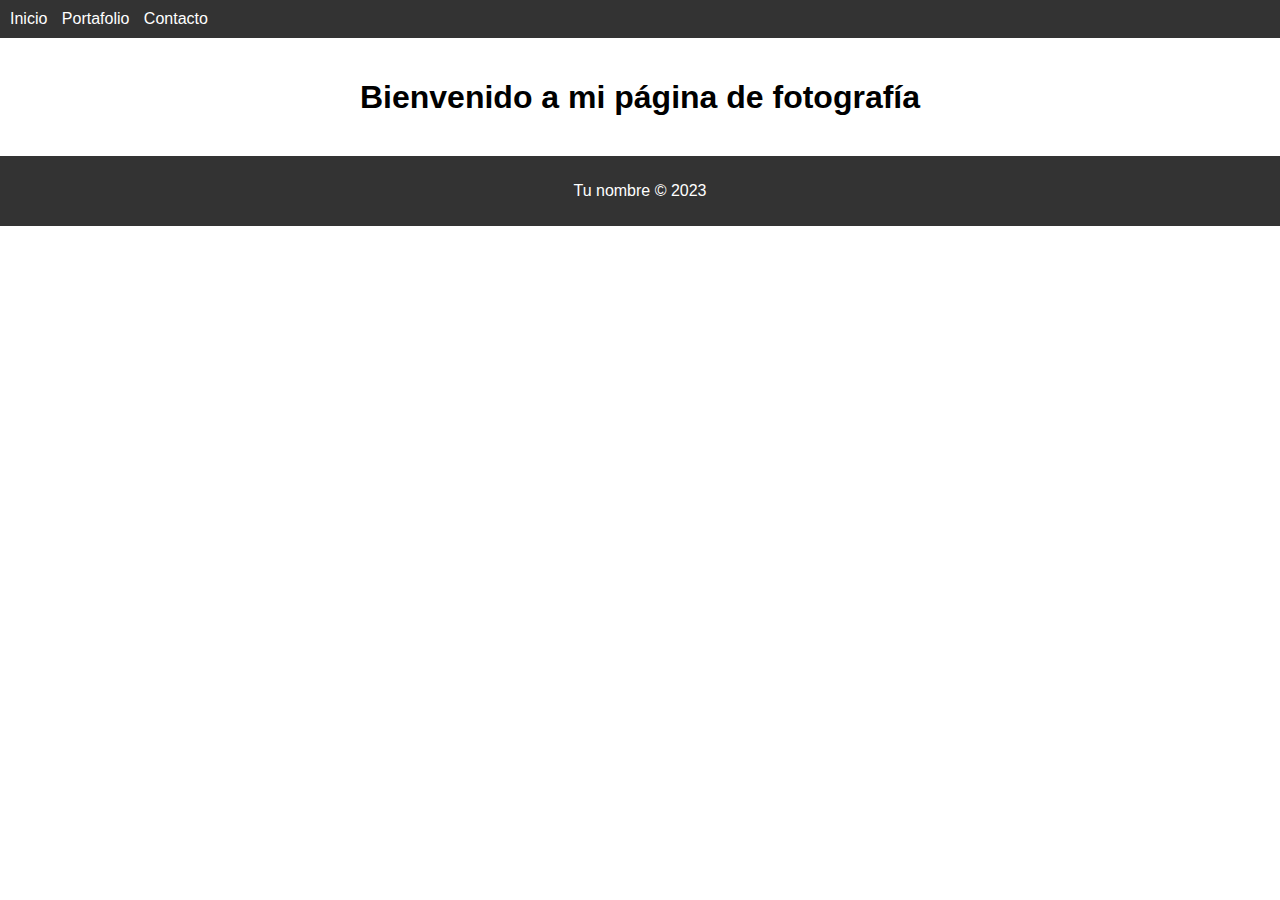
==== index.html @ 1ad23e6f "pagina ok" ====
<!DOCTYPE html>
<html lang="es">
<head>
  <meta charset="UTF-8">
  <meta name="viewport" content="width=device-width, initial-scale=1.0">
  <title>Tu página de fotografía</title>
  <link rel="stylesheet" href="styles.css">
</head>
<body>
  <header>
    <nav>
      <ul>
        <li><a href="index.html">Inicio</a></li>
        <li><a href="portfolio.html">Portafolio</a></li>
        <li><a href="contact.html">Contacto</a></li>
      </ul>
    </nav>
  </header>

  <main>
    <h1>Bienvenido a mi página de fotografía    </h1>
    <!-- Aquí puedes agregar una selección de tus mejores fotografías -->
  </main>

  <footer>
    <p>Tu nombre &copy; 2023</p>
  </footer>
</body>
</html>
---- styles.css ----
/* Estilos generales */
body {
  font-family: Arial, sans-serif;
  margin: 0;
  padding: 0;
}

header {
  background-color: #333;
  color: #fff;
  padding: 10px;
}

nav ul {
  list-style-type: none;
  margin: 0;
  padding: 0;
}

nav ul li {
  display: inline;
  margin-right: 10px;
}

nav ul li a {
  color: #fff;
  text-decoration: none;
}

main {
  text-align: center;
  padding: 20px;
}

footer {
  background-color: #333;
  color: #fff;
  padding: 10px;
  text-align: center;
}

/* Estilos específicos para la página de contacto */
h1 {
  font-size: 32px;
  margin-bottom: 20px;
}

form {
  display: flex;
  flex-direction: column;
  align-items: center;
  margin-bottom: 20px;
}

label {
  display: block;
  margin-bottom: 5px;
}

input[type="text"],
input[type="email"],
textarea {
  width: 300px;
  padding: 5px;
  margin-bottom: 10px;
}

input[type="submit"] {
  padding: 10px 20px;
  background-color: #333;
  color: #fff;
  border: none;
  cursor: pointer;
}

.error {
  border: 1px solid red;
}

.error-message {
  color: red;
  font-size: 12px;
  margin-top: 5px;
}

#message-container {
  color: green;
  font-weight: bold;
}
h1 {
  font-size: 32px;
  margin-bottom: 20px;
}

#image-container {
  margin-top: 20px;
}

#image-container img {
  max-width: 100%;
  height: auto;
}
h1 {
  font-size: 32px;
  margin-bottom: 20px;
}

#carousel-container {
  margin-top: 20px;
  position: relative;
}

#image-container {
  display: inline-block;
}

#image-container img {
  max-width: 100%;
  height: auto;
}

.nav-button {
  position: absolute;
  top: 50%;
  transform: translateY(-50%);
  background-color: #333;
  color: #fff;
  border: none;
  cursor: pointer;
  padding: 10px 20px;
  font-size: 16px;
}

#prev-button {
  left: 10px;
}

#next-button {
  right: 10px;
}
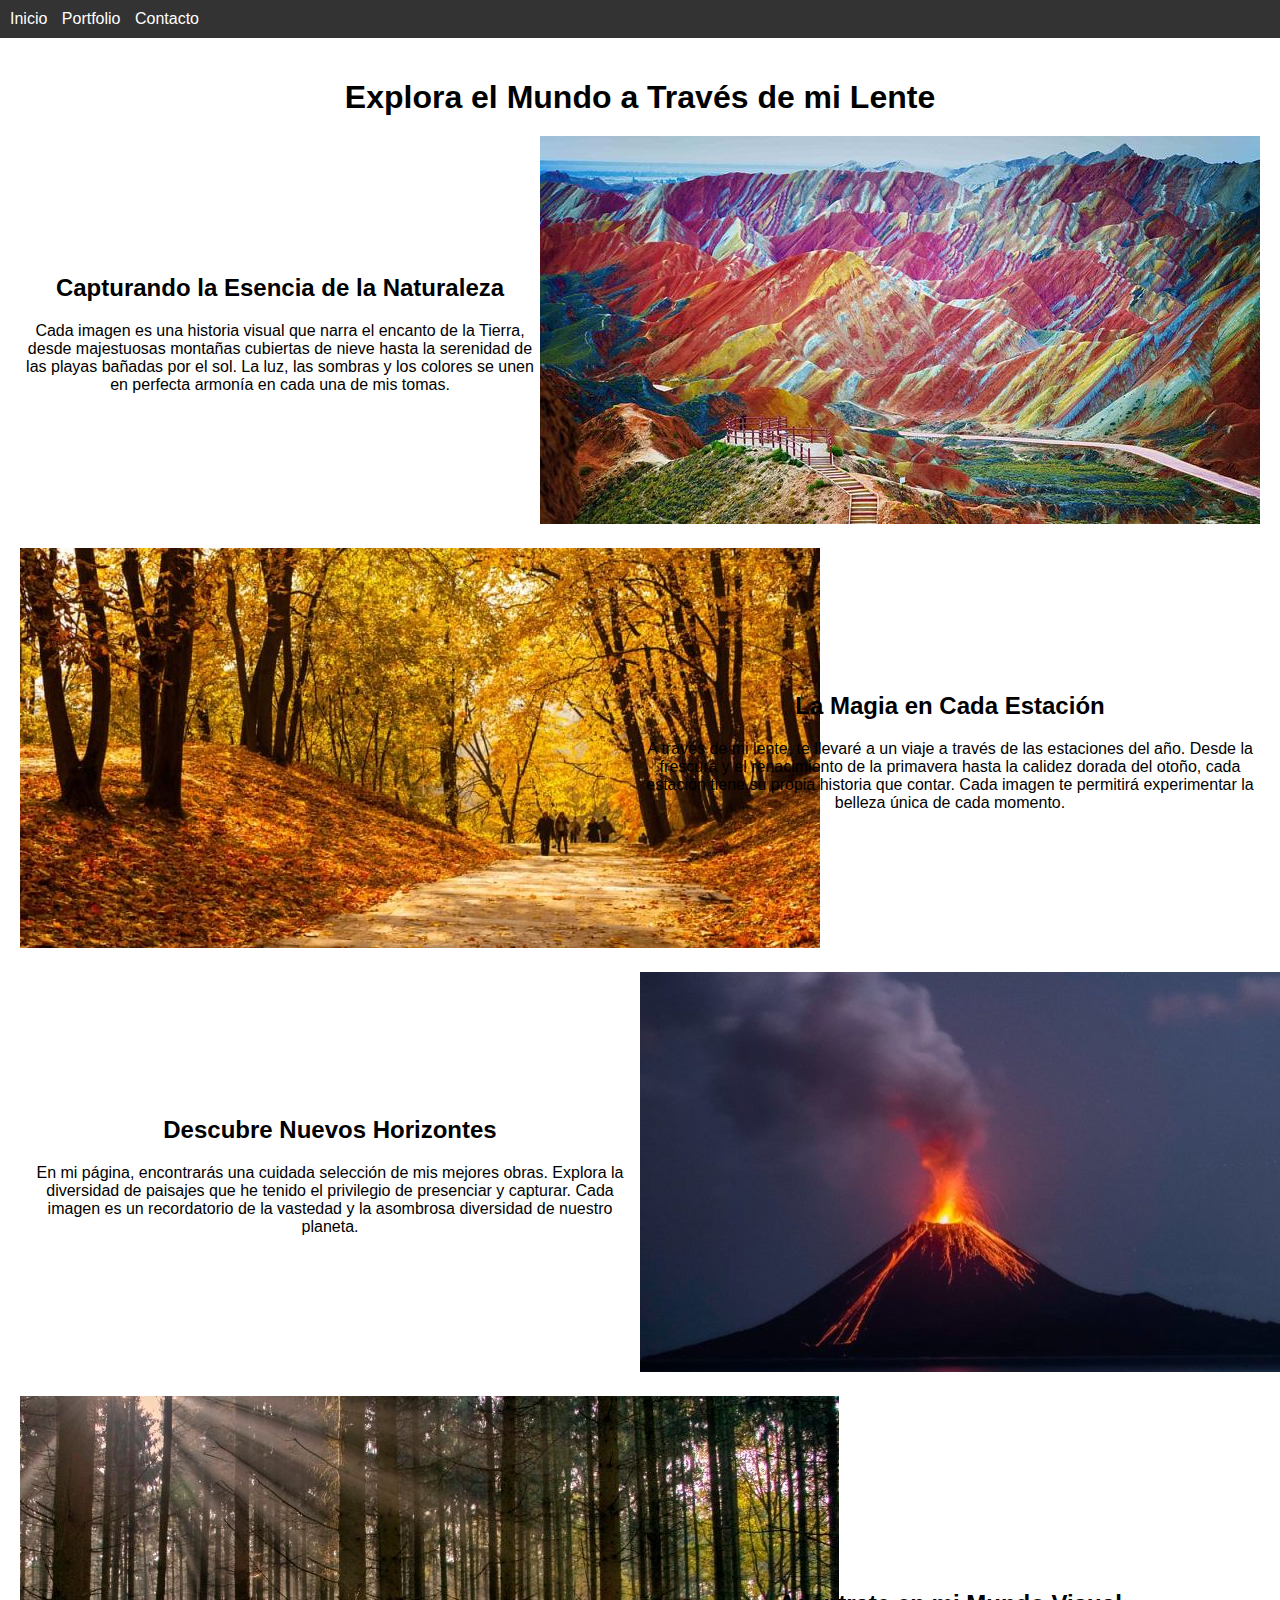
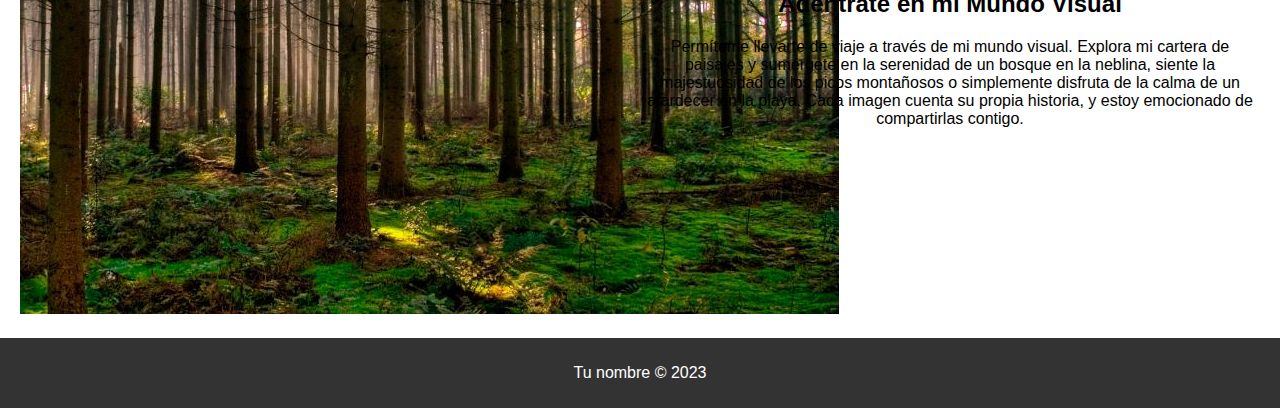
==== commit 8f59abb6: "mas mejor" ====
--- a/index.html
+++ b/index.html
@@ -11,15 +11,66 @@
     <nav>
       <ul>
         <li><a href="index.html">Inicio</a></li>
-        <li><a href="portfolio.html">Portafolio</a></li>
+        <li><a href="portfolio.html">Portfolio</a></li>
         <li><a href="contact.html">Contacto</a></li>
       </ul>
     </nav>
   </header>
 
   <main>
-    <h1>Bienvenido a mi página de fotografía    </h1>
-    <!-- Aquí puedes agregar una selección de tus mejores fotografías -->
+    <h1>Explora el Mundo a Través de mi Lente</h1>
+
+    <!-- Texto "Capturando la Esencia de la Naturaleza" -->
+    <div class="landscape-section">
+      <div class="landscape-content">
+        <div class="text-content">
+            <h2>Capturando la Esencia de la Naturaleza</h2>
+            <p class="left-align">Cada imagen es una historia visual que narra el encanto de la Tierra, desde majestuosas montañas cubiertas de nieve hasta la serenidad de las playas bañadas por el sol. La luz, las sombras y los colores se unen en perfecta armonía en cada una de mis tomas.</p>
+        </div>
+        <div class="landscape-image">
+          <img src="images/montaña.jpg">
+        </div>
+      </div>
+    </div>
+
+    <div class="landscape-section">
+      <div class="landscape-content">
+        <div class="image-content">
+         <img src="images/estacion.jpg">
+        </div>
+        <div class="text-content">
+          <h2>La Magia en Cada Estación</h2>
+          <p>A través de mi lente, te llevaré a un viaje a través de las estaciones del año. Desde la frescura y el renacimiento de la primavera hasta la calidez dorada del otoño, cada estación tiene su propia historia que contar. Cada imagen te permitirá experimentar la belleza única de cada momento.</p>
+        </div>
+      </div>
+    </div>
+
+    <div class="landscape-section">
+      <div class="landscape-content">
+        <div class="text-content">
+          <h2>Descubre Nuevos Horizontes</h2>
+          <p>En mi página, encontrarás una cuidada selección de mis mejores obras. Explora la diversidad de paisajes que he tenido el privilegio de presenciar y capturar. Cada imagen es un recordatorio de la vastedad y la asombrosa diversidad de nuestro planeta.</p>
+        </div>
+        <div class="image-content">
+          <img src="images/volcan.jpg">
+        </div>
+      </div>
+    </div>
+
+    <div class="landscape-section">
+      <div class="landscape-content">
+        <div class="image-content">
+          <img src="images/bosque.jpg">
+        </div>
+        <div class="text-content">
+          <h2>Adéntrate en mi Mundo Visual</h2>
+        <p>Permíteme llevarte de viaje a través de mi mundo visual. Explora mi cartera de paisajes y sumérgete en la serenidad de un bosque en la neblina, siente la majestuosidad de los picos montañosos o simplemente disfruta de la calma de un atardecer en la playa. Cada imagen cuenta su propia historia, y estoy emocionado de compartirlas contigo.</p>
+        </div>
+      </div>
+    </div>
+
+   
+
   </main>
 
   <footer>
--- a/styles.css
+++ b/styles.css
@@ -3,6 +3,9 @@
   font-family: Arial, sans-serif;
   margin: 0;
   padding: 0;
+  display:flex;
+  flex-direction: column;
+  min-height: 100vh;
 }
 
 header {
@@ -28,6 +31,7 @@
 }
 
 main {
+  flex: 1;
   text-align: center;
   padding: 20px;
 }
@@ -39,17 +43,71 @@
   text-align: center;
 }
 
-/* Estilos específicos para la página de contacto */
+
 h1 {
   font-size: 32px;
   margin-bottom: 20px;
 }
+.landscape-section {
+  display: flex;
+  justify-content: space-between;
+  align-items: center;
+  margin-top: 20px;
+}
+
+.landscape-content {
+  display: flex;
+  justify-content: space-between;
+  align-items: center;
+  width: 100%;
+}
+
+.text-content {
+  width: 50%; /* El 50% del ancho para el texto */
+}
+
+.image-content {
+  width: 50%; /* El 50% del ancho para la imagen */
+}
+
 
 form {
   display: flex;
   flex-direction: column;
   align-items: center;
   margin-bottom: 20px;
+}
+.contact-section {
+  display: flex;
+  justify-content: space-between;
+  align-items: center;
+  margin-top: 20px;
+
+}
+
+.contact-form {
+  width: 45%; 
+  text-align: center;
+}
+
+.contact-info {
+  width: 45%; 
+  text-align: center;
+}
+
+.contact-info h2,
+.contact-form h2 {
+  font-size: 24px;
+  margin-bottom: 10px;
+}
+
+.contact-info p {
+  margin-bottom: 10px;
+}
+.contact-info img {
+  width: 1em; 
+  height: 1em;
+  margin-right: 5px;
 }
 
 label {
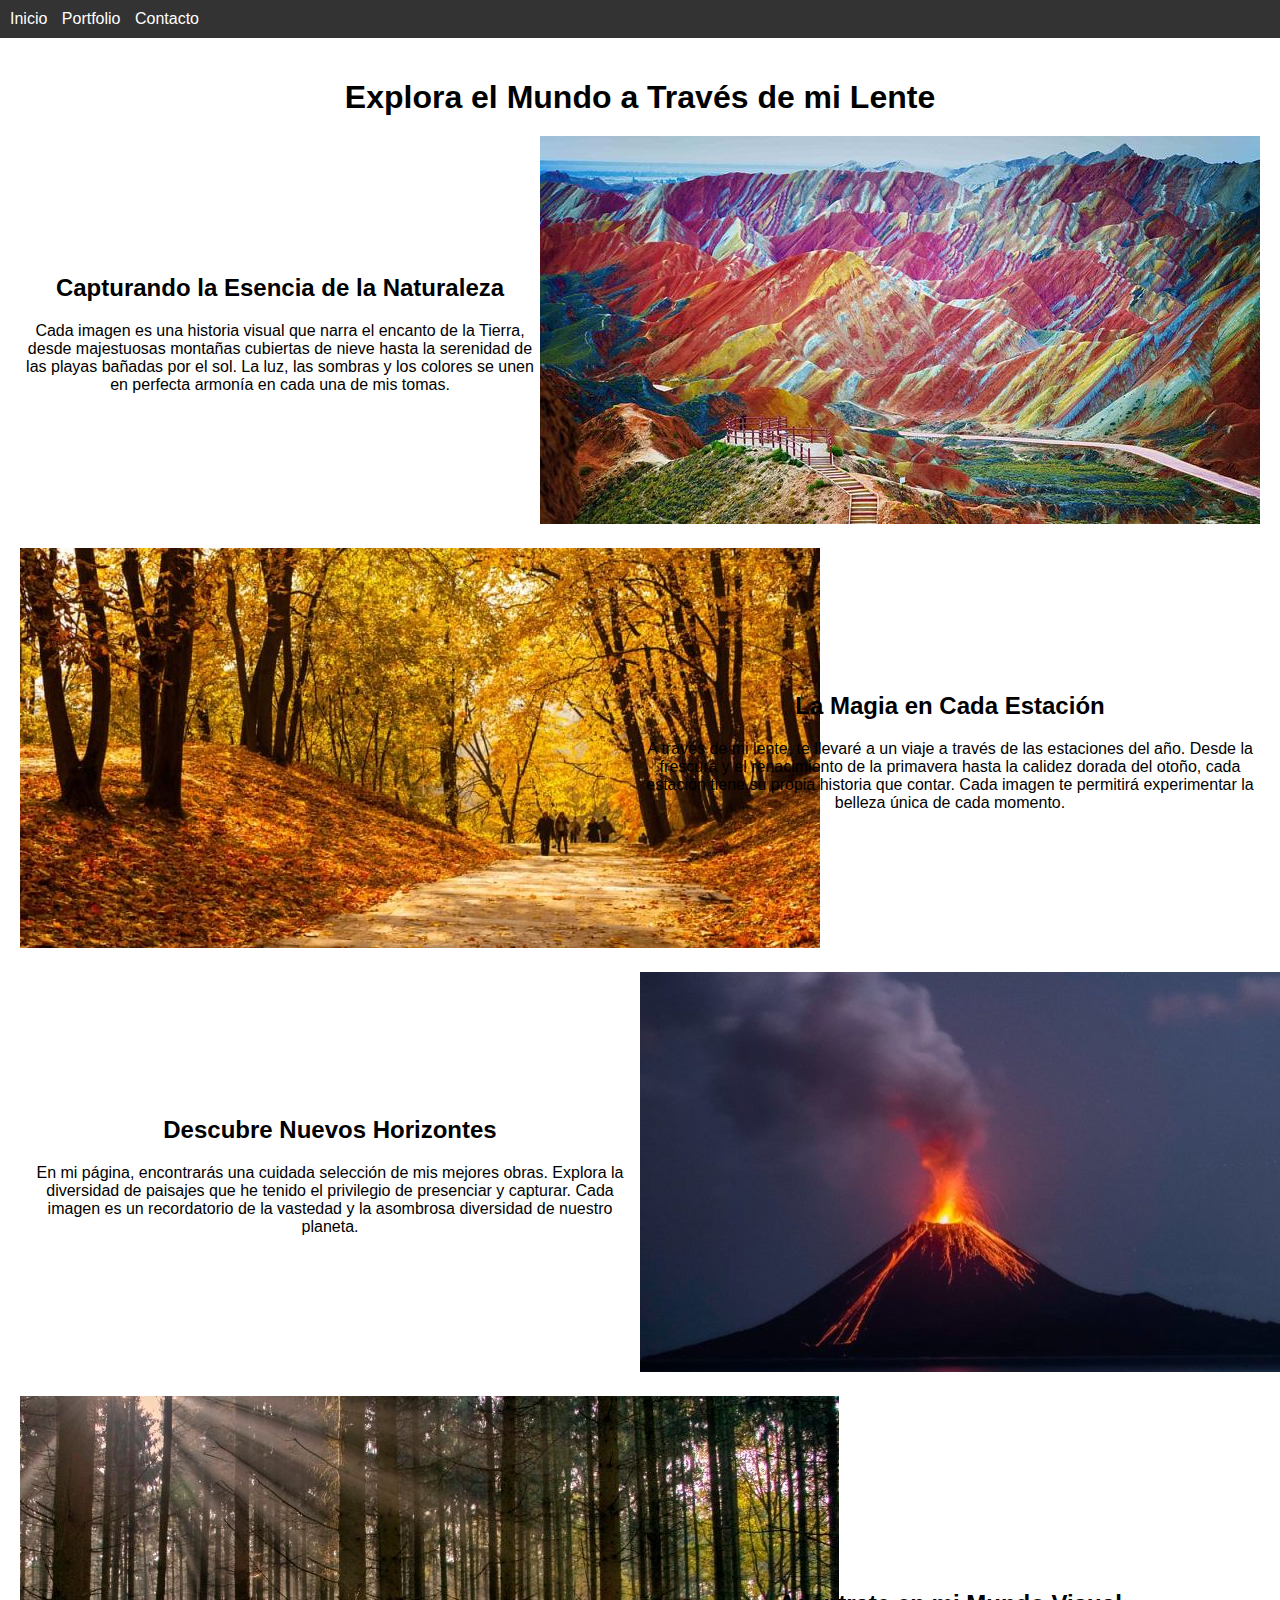
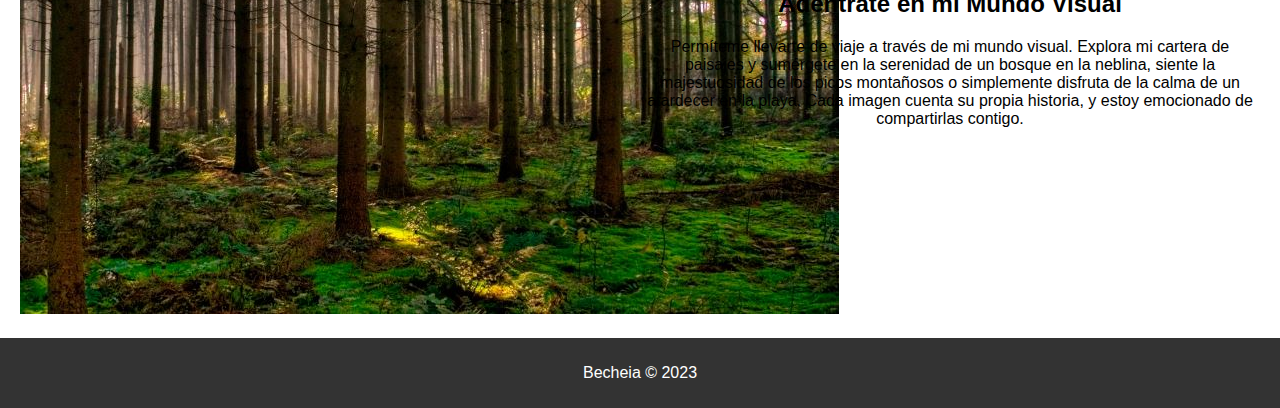
==== commit 452169cb: "uno mas" ====
--- a/index.html
+++ b/index.html
@@ -20,12 +20,12 @@
   <main>
     <h1>Explora el Mundo a Través de mi Lente</h1>
 
-    <!-- Texto "Capturando la Esencia de la Naturaleza" -->
+    
     <div class="landscape-section">
       <div class="landscape-content">
         <div class="text-content">
             <h2>Capturando la Esencia de la Naturaleza</h2>
-            <p class="left-align">Cada imagen es una historia visual que narra el encanto de la Tierra, desde majestuosas montañas cubiertas de nieve hasta la serenidad de las playas bañadas por el sol. La luz, las sombras y los colores se unen en perfecta armonía en cada una de mis tomas.</p>
+            <p>Cada imagen es una historia visual que narra el encanto de la Tierra, desde majestuosas montañas cubiertas de nieve hasta la serenidad de las playas bañadas por el sol. La luz, las sombras y los colores se unen en perfecta armonía en cada una de mis tomas.</p>
         </div>
         <div class="landscape-image">
           <img src="images/montaña.jpg">
@@ -74,7 +74,7 @@
   </main>
 
   <footer>
-    <p>Tu nombre &copy; 2023</p>
+    <p>Becheia &copy; 2023</p>
   </footer>
 </body>
 </html>
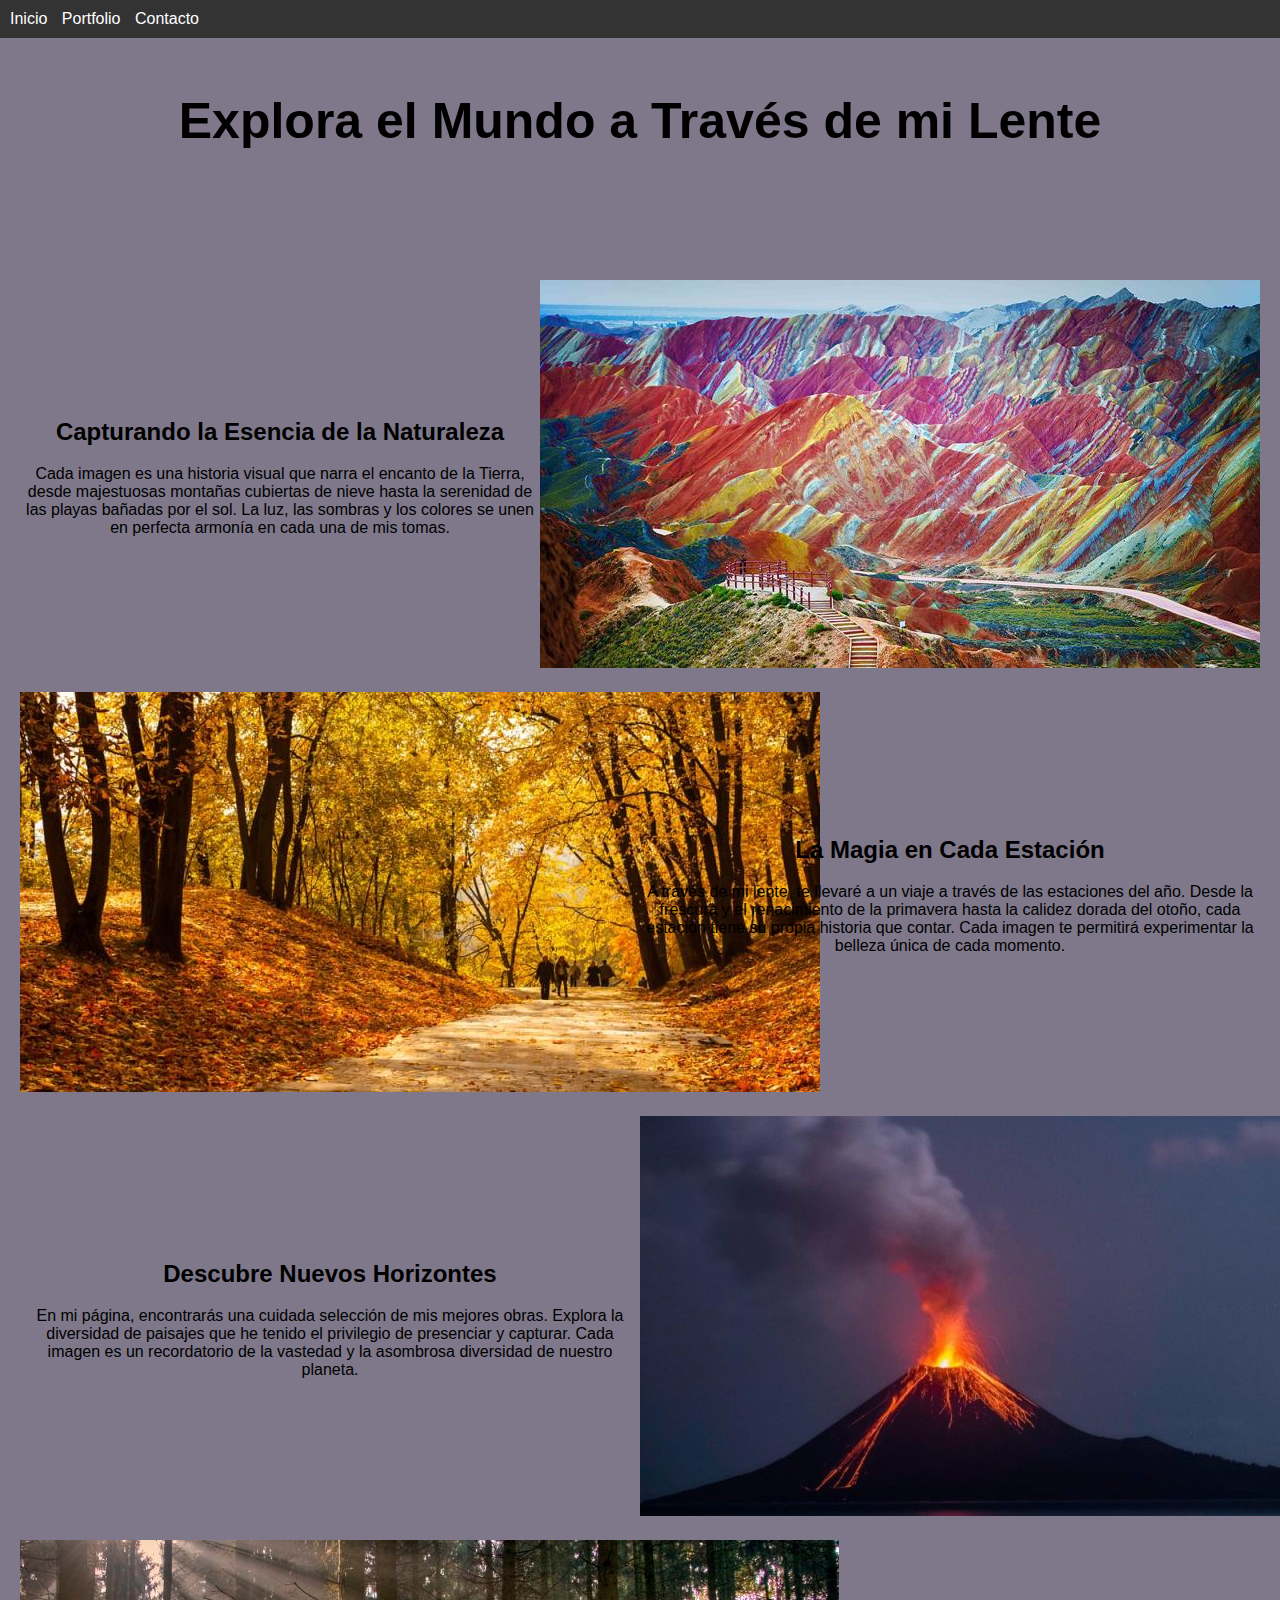
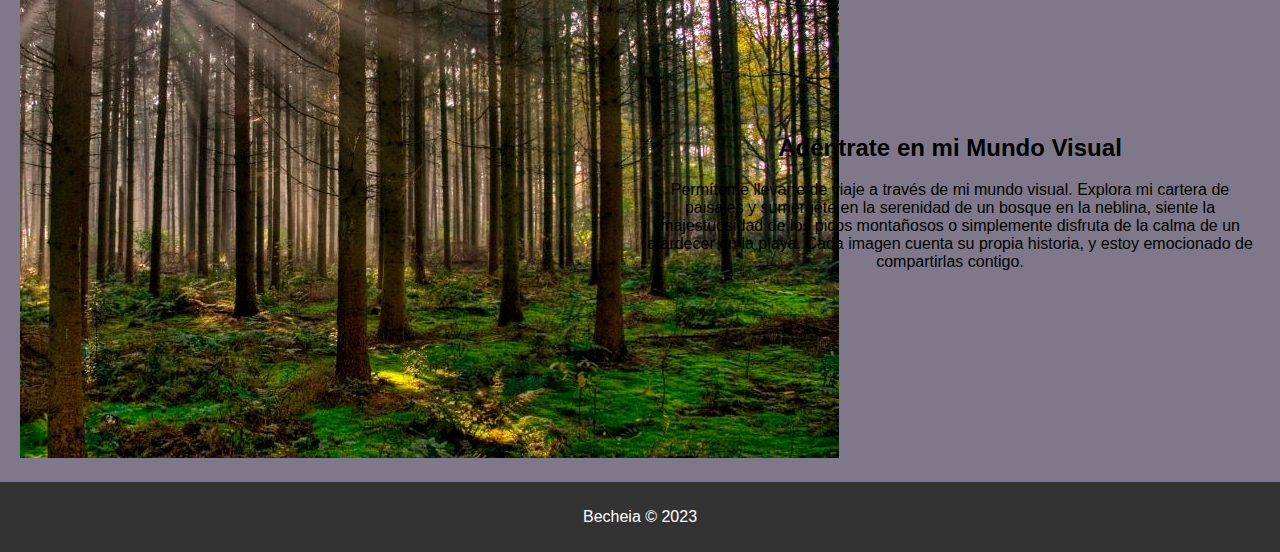
==== commit 5ef0fe13: "Y ahora??" ====
--- a/index.html
+++ b/index.html
@@ -19,6 +19,11 @@
 
   <main>
     <h1>Explora el Mundo a Través de mi Lente</h1>
+    <br>
+    <br>
+    <br>
+    <br>
+    <br>
 
     
     <div class="landscape-section">
--- a/styles.css
+++ b/styles.css
@@ -1,5 +1,6 @@
 /* Estilos generales */
 body {
+  background-color: #7e788a;
   font-family: Arial, sans-serif;
   margin: 0;
   padding: 0;
@@ -45,7 +46,7 @@
 
 
 h1 {
-  font-size: 32px;
+  font-size: 50px;
   margin-bottom: 20px;
 }
 .landscape-section {
@@ -145,37 +146,25 @@
   color: green;
   font-weight: bold;
 }
-h1 {
-  font-size: 32px;
-  margin-bottom: 20px;
-}
+
 
 #image-container {
   margin-top: 20px;
+  display: inline-block;
 }
 
 #image-container img {
-  max-width: 100%;
+  max-width: 50%;
   height: auto;
 }
-h1 {
-  font-size: 32px;
-  margin-bottom: 20px;
-}
+
 
 #carousel-container {
   margin-top: 20px;
   position: relative;
 }
 
-#image-container {
-  display: inline-block;
-}
 
-#image-container img {
-  max-width: 100%;
-  height: auto;
-}
 
 .nav-button {
   position: absolute;
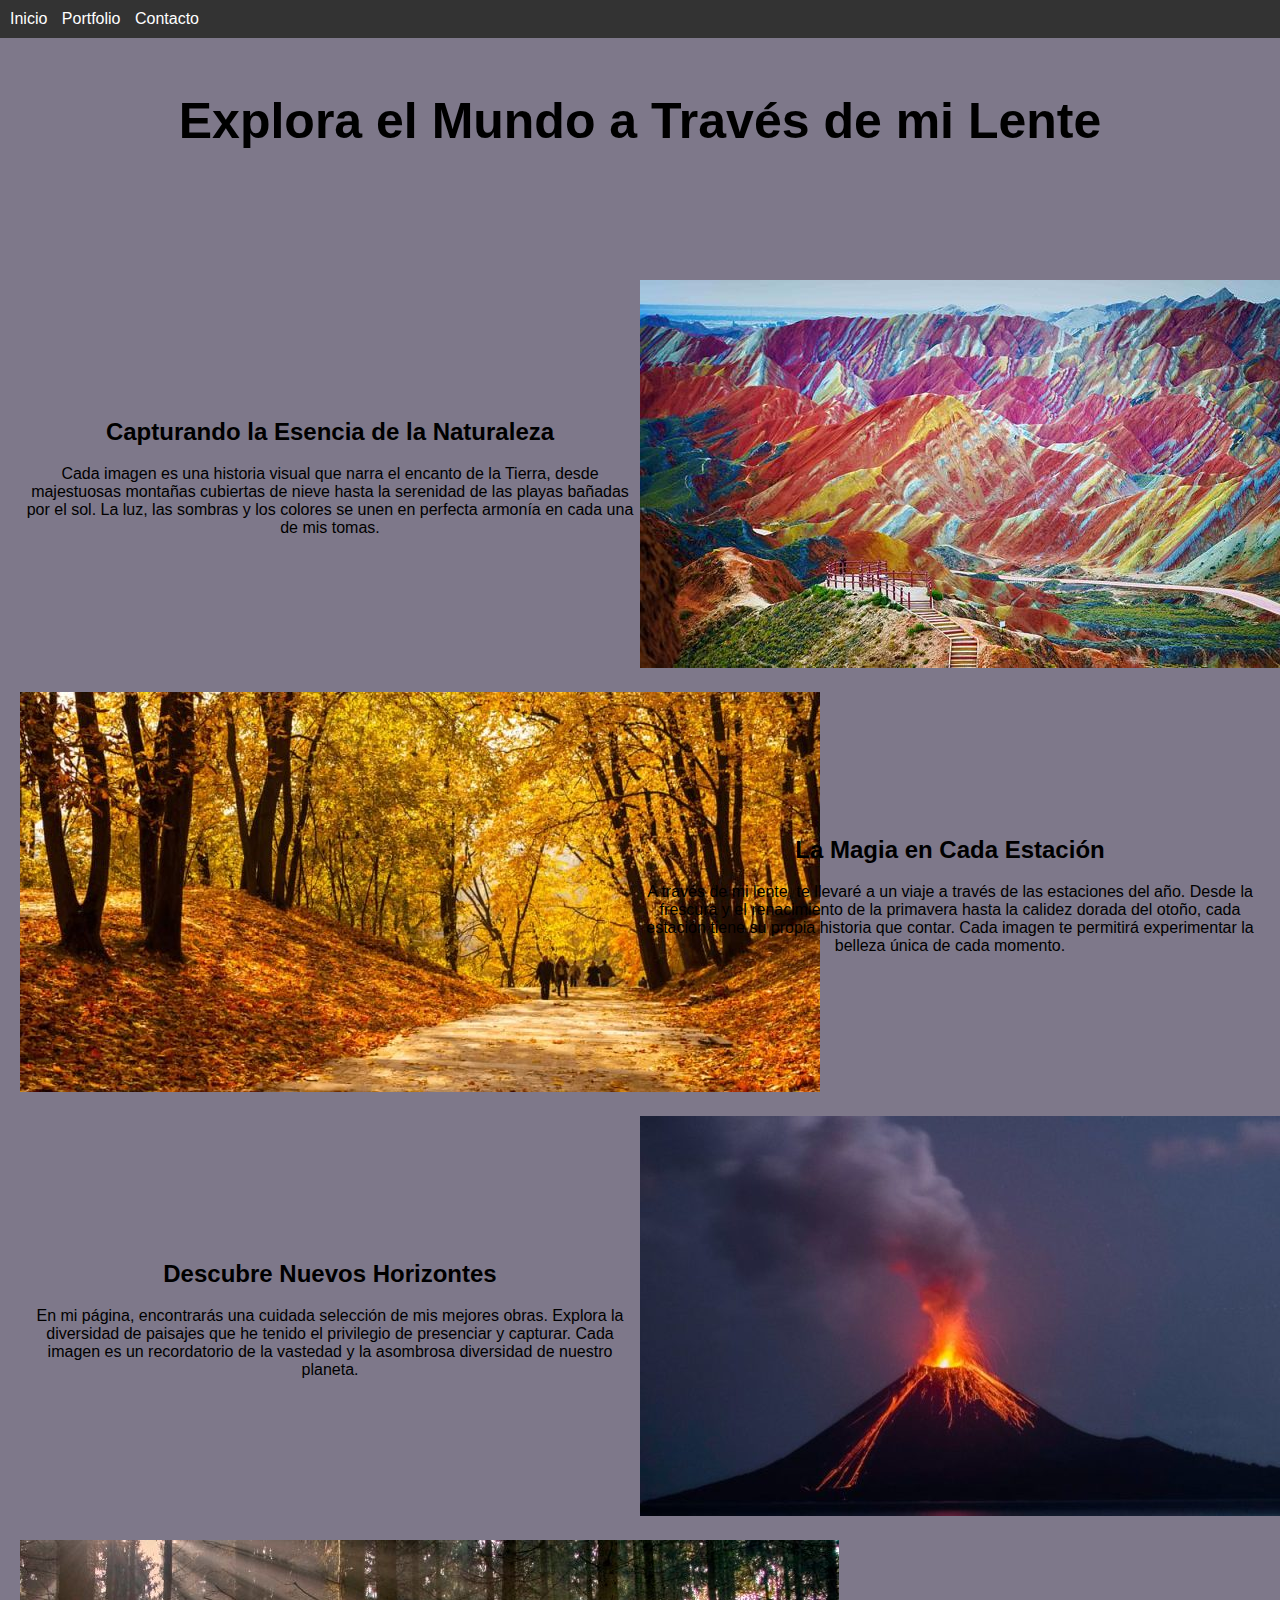
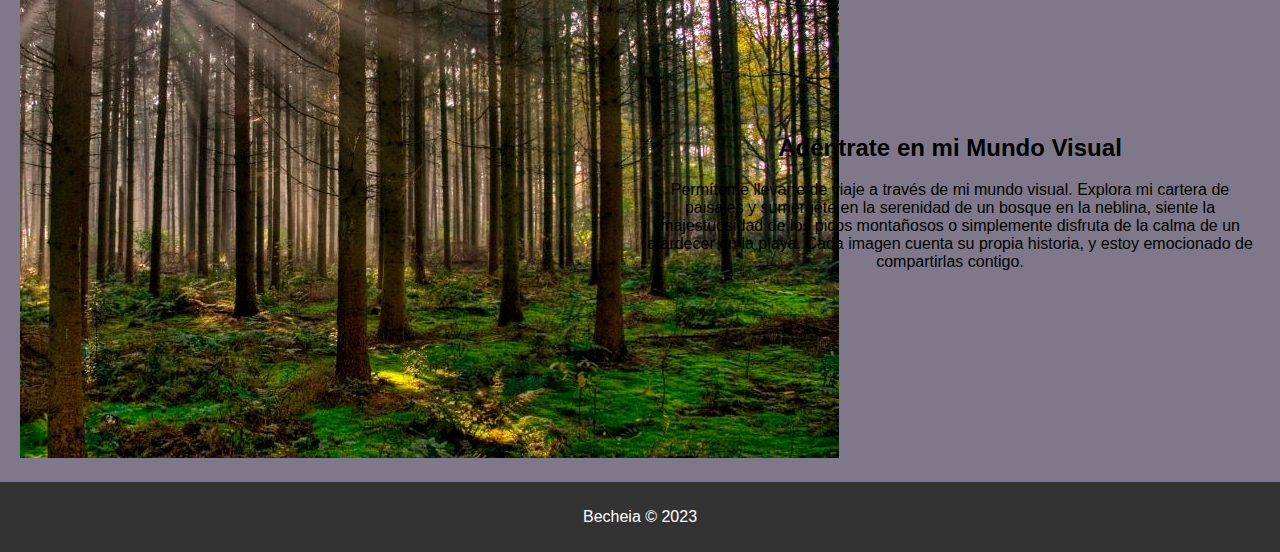
==== commit ed598648: "ok" ====
--- a/index.html
+++ b/index.html
@@ -32,7 +32,7 @@
             <h2>Capturando la Esencia de la Naturaleza</h2>
             <p>Cada imagen es una historia visual que narra el encanto de la Tierra, desde majestuosas montañas cubiertas de nieve hasta la serenidad de las playas bañadas por el sol. La luz, las sombras y los colores se unen en perfecta armonía en cada una de mis tomas.</p>
         </div>
-        <div class="landscape-image">
+        <div class="image-content">
           <img src="images/montaña.jpg">
         </div>
       </div>
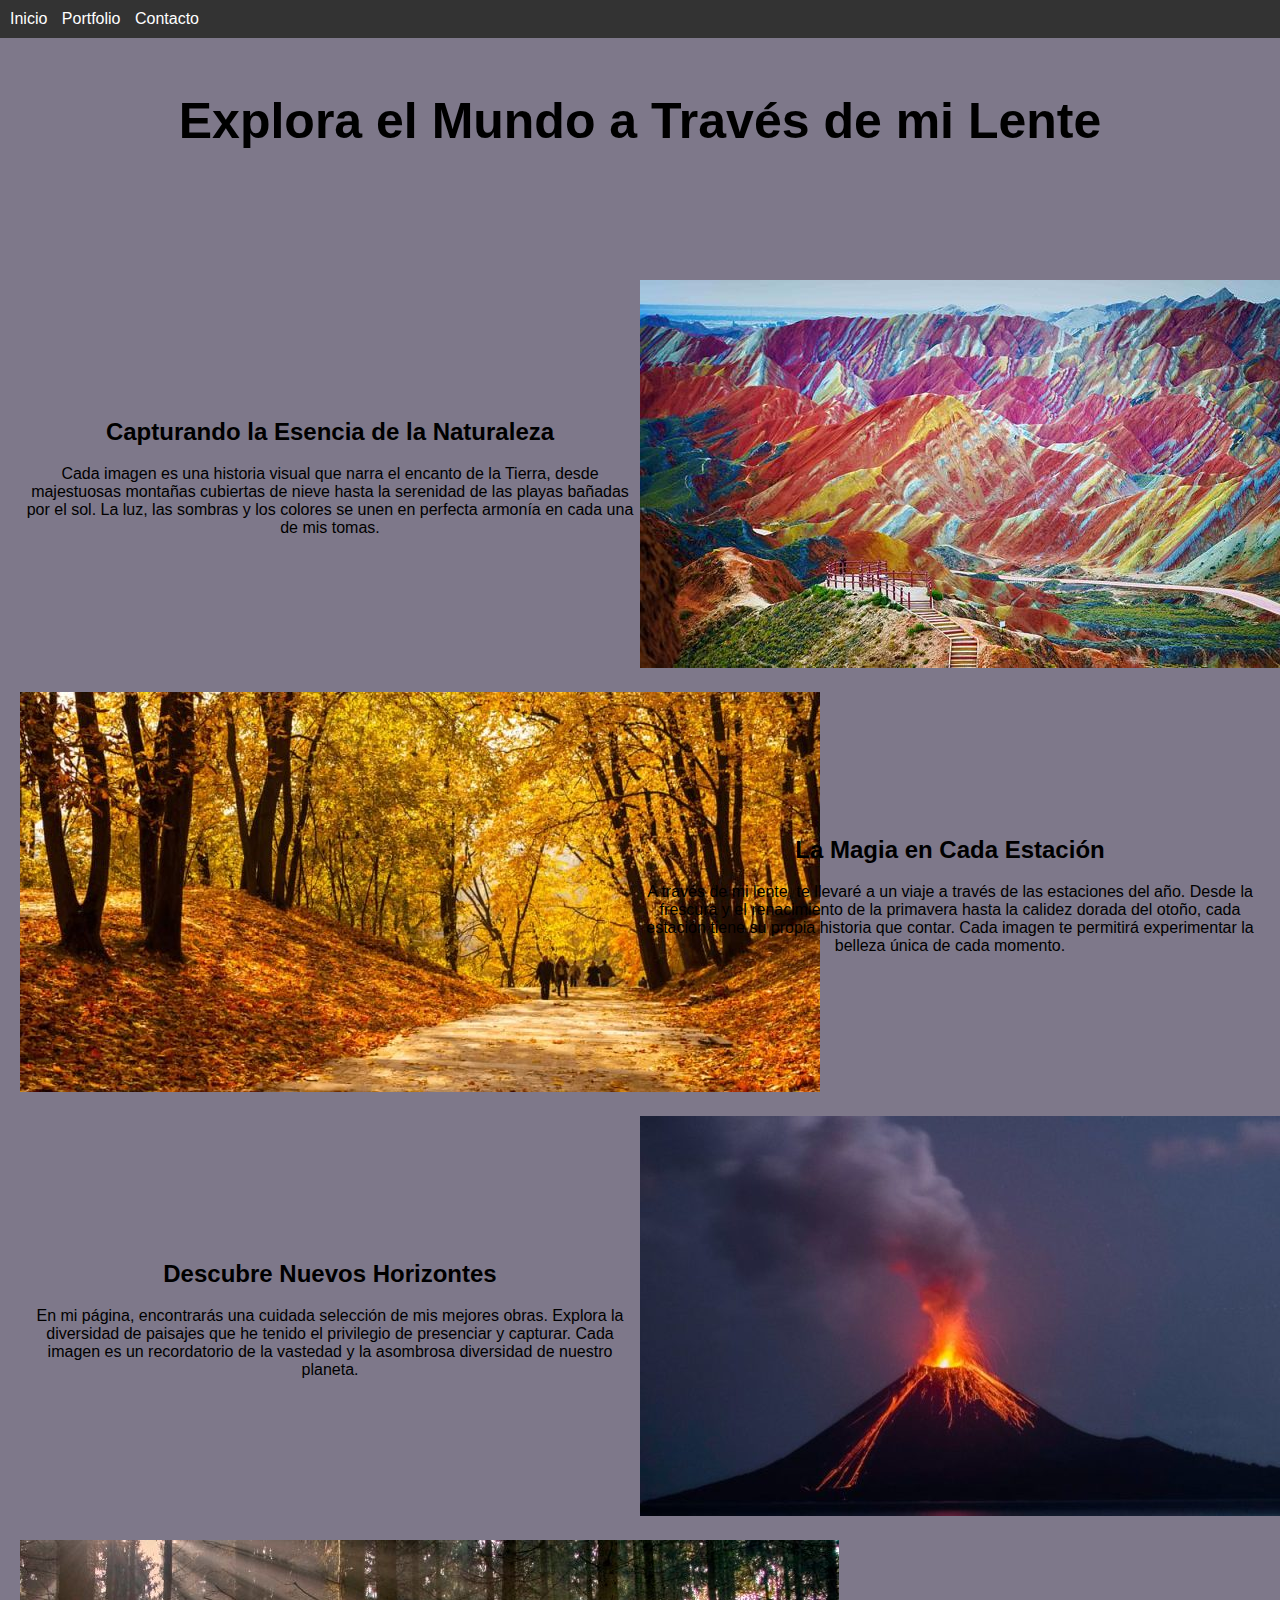
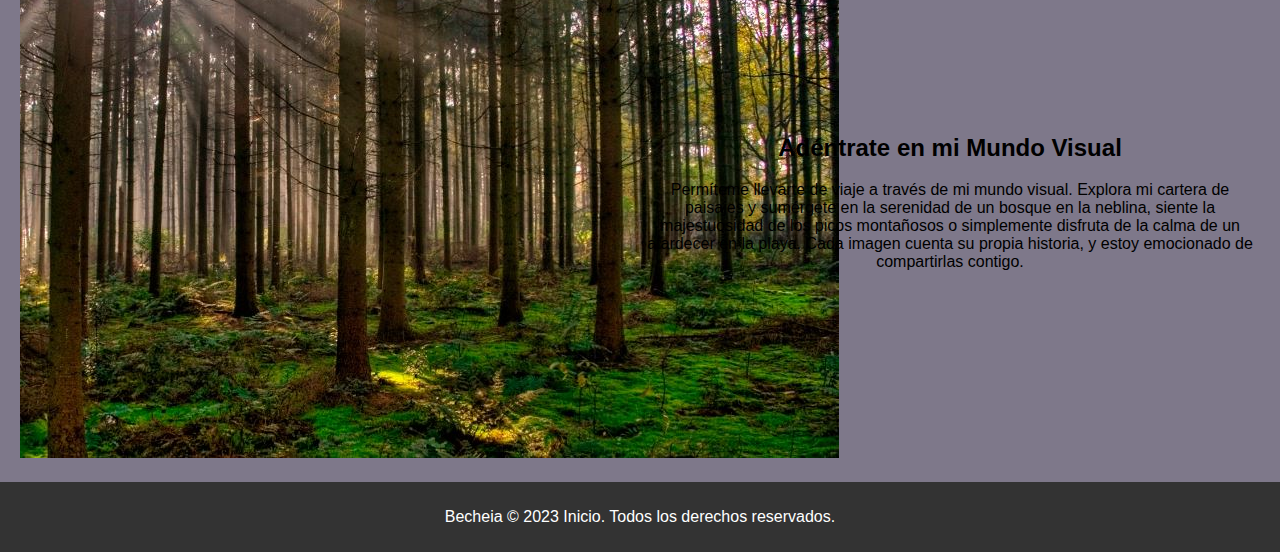
==== commit 46b3c7d6: "creo q ok" ====
--- a/index.html
+++ b/index.html
@@ -3,7 +3,7 @@
 <head>
   <meta charset="UTF-8">
   <meta name="viewport" content="width=device-width, initial-scale=1.0">
-  <title>Tu página de fotografía</title>
+  <title>Becheia</title>
   <link rel="stylesheet" href="styles.css">
 </head>
 <body>
@@ -79,7 +79,7 @@
   </main>
 
   <footer>
-    <p>Becheia &copy; 2023</p>
+    <p>Becheia &copy; 2023 Inicio.  Todos los derechos reservados.</p>
   </footer>
 </body>
 </html>
--- a/styles.css
+++ b/styles.css
@@ -64,11 +64,11 @@
 }
 
 .text-content {
-  width: 50%; /* El 50% del ancho para el texto */
+  width: 50%; 
 }
 
 .image-content {
-  width: 50%; /* El 50% del ancho para la imagen */
+  width: 50%; 
 }
 
 
@@ -87,13 +87,25 @@
 }
 
 .contact-form {
+  background-color: #c7beda;
   width: 45%; 
   text-align: center;
+  border: 2px solid #000;
+  padding: 20px;
+  width: 500px; 
+  margin: 0 auto;
+  border-radius: 15px;
 }
 
 .contact-info {
+  background-color: #c7beda;
   width: 45%; 
   text-align: center;
+  border: 2px solid #000;
+  padding: 20px;
+  width: 600px; 
+  margin: 0 auto;
+  border-radius: 15px;
 }
 
 .contact-info h2,
@@ -164,6 +176,12 @@
   position: relative;
 }
 
+.thumbnail {
+  width: 100px;
+  height: 75px;
+  cursor: pointer;
+}
+
 
 
 .nav-button {
